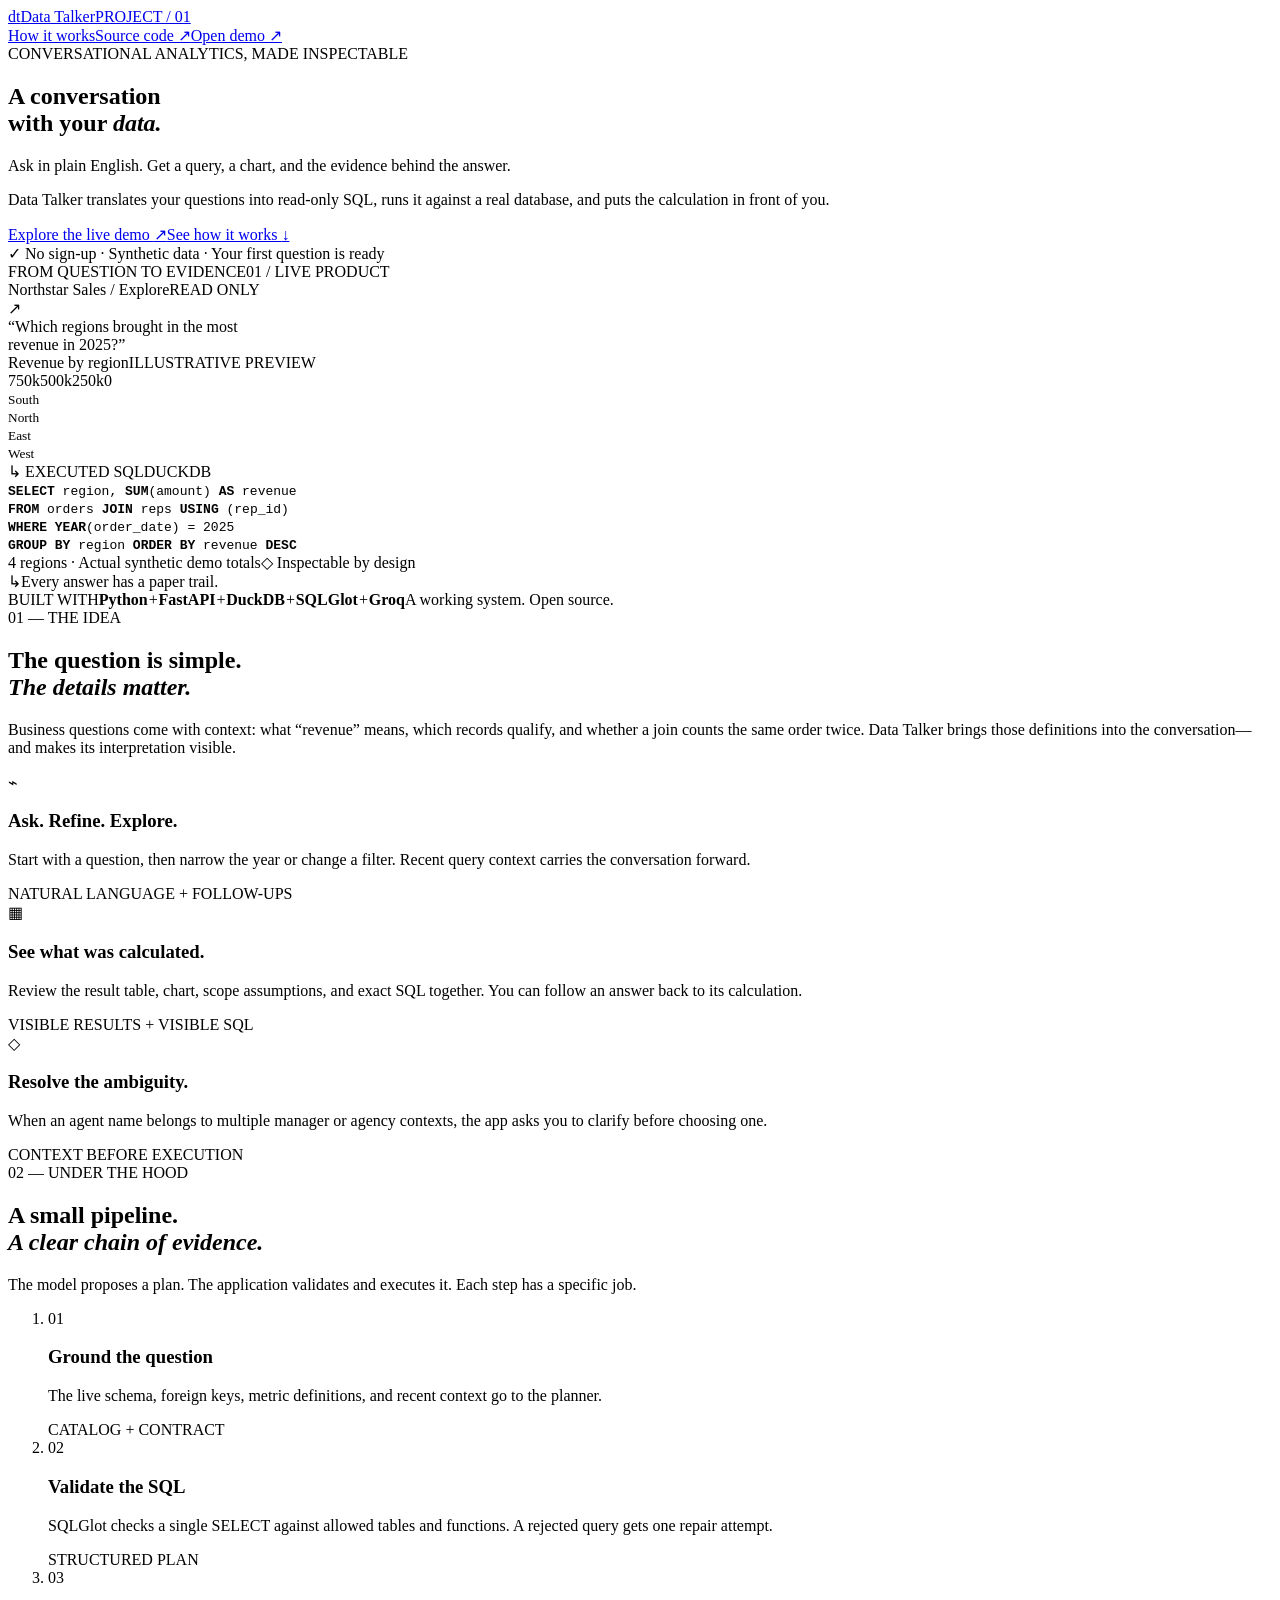
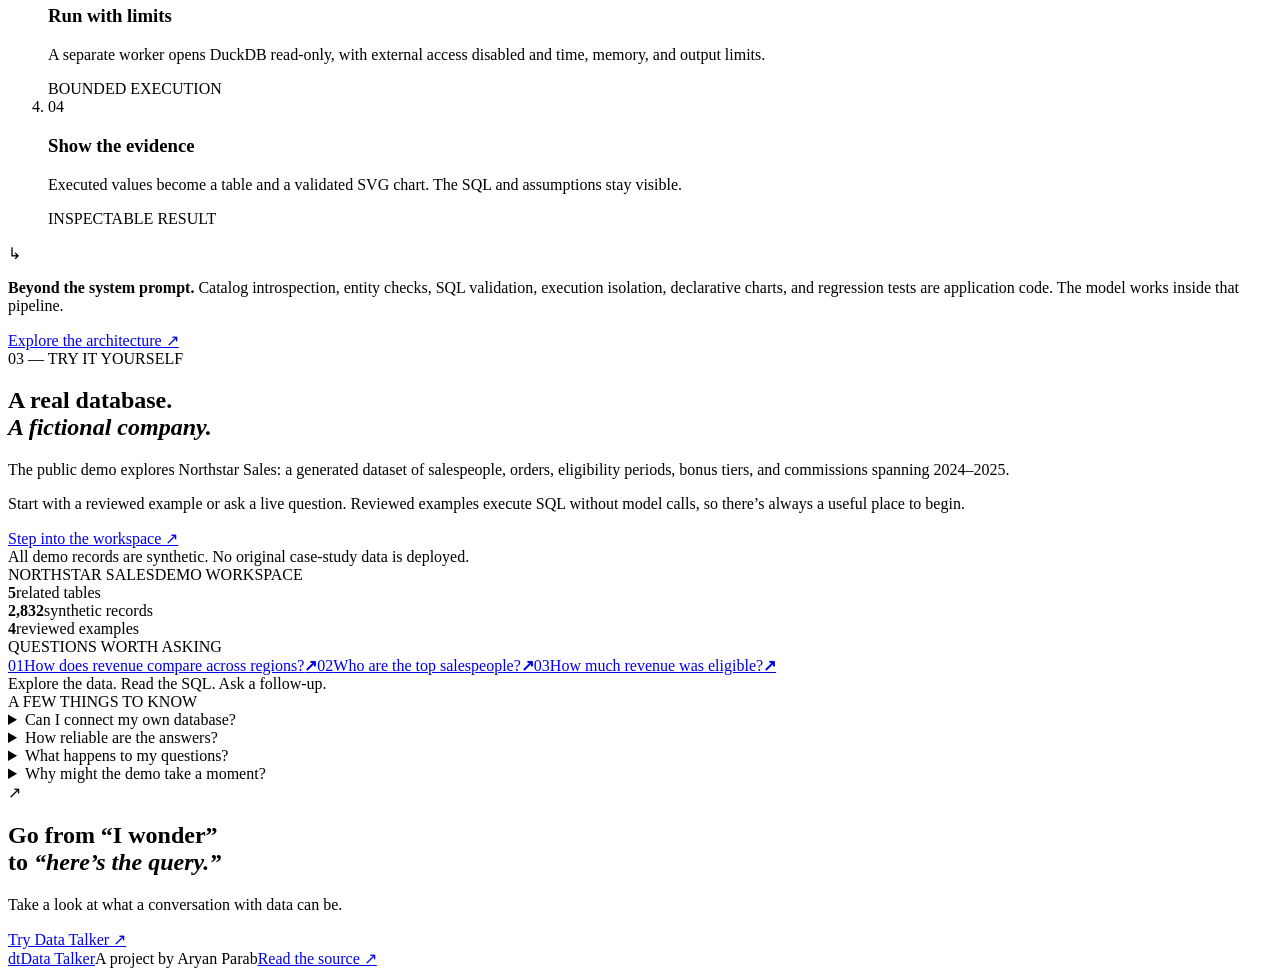
==== web/landing.html @ 9cbdc877 "Add project landing page and dedicated demo workspace route" ====
<!doctype html>
<html lang="en">
  <head>
    <meta charset="utf-8" />
    <meta name="viewport" content="width=device-width,initial-scale=1" />
    <title>Data Talker — A conversation with your data</title>
    <meta
      name="description"
      content="Data Talker turns plain-English questions into inspectable SQL, charts, and answers. Explore a working conversational analytics demo built with FastAPI, DuckDB, and Groq."
    />
    <meta name="theme-color" content="#f5f6ef" />
    <link rel="stylesheet" href="/assets/landing.css" />
  </head>
  <body>
    <header class="nav wrap">
      <a class="brand" href="/" aria-label="Data Talker home"
        ><span class="mark">dt</span>Data Talker<span class="project-tag"
          >PROJECT / 01</span
        ></a
      >
      <nav aria-label="Main navigation">
        <a href="#how-it-works">How it works</a
        ><a
          class="source-link"
          href="https://github.com/aryanparab/Data-Talker/tree/prod"
          target="_blank"
          rel="noopener"
          >Source code ↗</a
        ><a class="nav-cta" href="/app">Open demo <span>↗</span></a>
      </nav>
    </header>
    <main>
      <section class="hero wrap">
        <div class="hero-copy">
          <div class="eyebrow">
            <span class="status-dot"></span>CONVERSATIONAL ANALYTICS, MADE
            INSPECTABLE
          </div>
          <h1>A conversation<br />with your <em>data.</em></h1>
          <p class="hero-description">
            Ask in plain English. Get a query, a chart, and the evidence behind
            the answer.
          </p>
          <p class="hero-detail">
            Data Talker translates your questions into read-only SQL, runs it
            against a real database, and puts the calculation in front of you.
          </p>
          <div class="hero-actions">
            <a class="button primary" href="/app"
              >Explore the live demo <span>↗</span></a
            ><a class="text-link" href="#how-it-works"
              >See how it works <span>↓</span></a
            >
          </div>
          <div class="hero-note">
            <span class="tiny-check">✓</span> No sign-up · Synthetic data · Your
            first question is ready
          </div>
        </div>
        <div class="hero-visual">
          <div class="visual-label">
            <span>FROM QUESTION TO EVIDENCE</span><span>01 / LIVE PRODUCT</span>
          </div>
          <div class="product-window">
            <div class="window-bar">
              <div class="window-dots"><i></i><i></i><i></i></div>
              <span>Northstar Sales / Explore</span
              ><span class="connection"><i></i>READ ONLY</span>
            </div>
            <div class="preview-body">
              <div class="question-icon">↗</div>
              <div class="preview-question">
                “Which regions brought in the most<br />revenue in 2025?”
              </div>
              <div class="answer-header">
                <span>Revenue by region</span
                ><span class="pill">ILLUSTRATIVE PREVIEW</span>
              </div>
              <div
                class="bar-chart"
                role="img"
                aria-label="2025 revenue: South 756,399.24; North 723,352.77; East 696,499.18; West 679,564.05"
              >
                <div class="chart-grid">
                  <span>750k</span><span>500k</span><span>250k</span
                  ><span>0</span>
                </div>
                <div class="bars">
                  <div><span class="bar b1"></span><small>South</small></div>
                  <div><span class="bar b2"></span><small>North</small></div>
                  <div><span class="bar b3"></span><small>East</small></div>
                  <div><span class="bar b4"></span><small>West</small></div>
                </div>
              </div>
              <div class="sql-preview">
                <div><span>↳ EXECUTED SQL</span><span>DUCKDB</span></div>
                <code
                  ><b>SELECT</b> region, <b>SUM</b>(amount)
                  <b>AS</b> revenue<br /><b>FROM</b> orders <b>JOIN</b> reps
                  <b>USING</b> (rep_id)<br /><b>WHERE YEAR</b>(order_date) =
                  2025<br /><b>GROUP BY</b> region <b>ORDER BY</b> revenue
                  <b>DESC</b></code
                >
              </div>
              <div class="preview-foot">
                <span>4 regions · Actual synthetic demo totals</span
                ><span>◇ Inspectable by design</span>
              </div>
            </div>
          </div>
          <div class="floating-note">
            <span>↳</span>Every answer has a paper trail.
          </div>
        </div>
      </section>
      <div class="stack-strip">
        <div class="wrap">
          <span>BUILT WITH</span><strong>Python</strong><i>+</i
          ><strong>FastAPI</strong><i>+</i><strong>DuckDB</strong><i>+</i
          ><strong>SQLGlot</strong><i>+</i><strong>Groq</strong
          ><span class="stack-end">A working system. Open source.</span>
        </div>
      </div>
      <section class="overview wrap" id="about">
        <div class="section-marker">01 — THE IDEA</div>
        <div class="section-heading">
          <h2>The question is simple.<br /><em>The details matter.</em></h2>
          <p>
            Business questions come with context: what “revenue” means, which
            records qualify, and whether a join counts the same order twice.
            Data Talker brings those definitions into the conversation—and makes
            its interpretation visible.
          </p>
        </div>
        <div class="feature-grid">
          <article>
            <span class="feature-icon">⌁</span>
            <h3>Ask. Refine. Explore.</h3>
            <p>
              Start with a question, then narrow the year or change a filter.
              Recent query context carries the conversation forward.
            </p>
            <span class="feature-caption">NATURAL LANGUAGE + FOLLOW-UPS</span>
          </article>
          <article>
            <span class="feature-icon">▦</span>
            <h3>See what was calculated.</h3>
            <p>
              Review the result table, chart, scope assumptions, and exact SQL
              together. You can follow an answer back to its calculation.
            </p>
            <span class="feature-caption">VISIBLE RESULTS + VISIBLE SQL</span>
          </article>
          <article>
            <span class="feature-icon">◇</span>
            <h3>Resolve the ambiguity.</h3>
            <p>
              When an agent name belongs to multiple manager or agency contexts,
              the app asks you to clarify before choosing one.
            </p>
            <span class="feature-caption">CONTEXT BEFORE EXECUTION</span>
          </article>
        </div>
      </section>
      <section class="process-section" id="how-it-works">
        <div class="wrap">
          <div class="section-marker">02 — UNDER THE HOOD</div>
          <div class="section-heading">
            <h2>A small pipeline.<br /><em>A clear chain of evidence.</em></h2>
            <p>
              The model proposes a plan. The application validates and executes
              it. Each step has a specific job.
            </p>
          </div>
          <ol class="pipeline">
            <li>
              <span class="step-number">01</span>
              <h3>Ground the question</h3>
              <p>
                The live schema, foreign keys, metric definitions, and recent
                context go to the planner.
              </p>
              <span class="step-tag">CATALOG + CONTRACT</span>
            </li>
            <li>
              <span class="step-number">02</span>
              <h3>Validate the SQL</h3>
              <p>
                SQLGlot checks a single SELECT against allowed tables and
                functions. A rejected query gets one repair attempt.
              </p>
              <span class="step-tag">STRUCTURED PLAN</span>
            </li>
            <li>
              <span class="step-number">03</span>
              <h3>Run with limits</h3>
              <p>
                A separate worker opens DuckDB read-only, with external access
                disabled and time, memory, and output limits.
              </p>
              <span class="step-tag">BOUNDED EXECUTION</span>
            </li>
            <li>
              <span class="step-number">04</span>
              <h3>Show the evidence</h3>
              <p>
                Executed values become a table and a validated SVG chart. The
                SQL and assumptions stay visible.
              </p>
              <span class="step-tag">INSPECTABLE RESULT</span>
            </li>
          </ol>
          <div class="engineering-note">
            <span>↳</span>
            <p>
              <strong>Beyond the system prompt.</strong> Catalog introspection,
              entity checks, SQL validation, execution isolation, declarative
              charts, and regression tests are application code. The model works
              inside that pipeline.
            </p>
            <a
              href="https://github.com/aryanparab/Data-Talker/tree/prod"
              target="_blank"
              rel="noopener"
              >Explore the architecture ↗</a
            >
          </div>
        </div>
      </section>
      <section class="demo-section wrap" id="demo">
        <div class="demo-copy">
          <div class="section-marker">03 — TRY IT YOURSELF</div>
          <h2>A real database.<br /><em>A fictional company.</em></h2>
          <p>
            The public demo explores Northstar Sales: a generated dataset of
            salespeople, orders, eligibility periods, bonus tiers, and
            commissions spanning 2024–2025.
          </p>
          <p>
            Start with a reviewed example or ask a live question. Reviewed
            examples execute SQL without model calls, so there’s always a useful
            place to begin.
          </p>
          <a class="button primary" href="/app"
            >Step into the workspace <span>↗</span></a
          >
          <div class="data-note">
            All demo records are synthetic. No original case-study data is
            deployed.
          </div>
        </div>
        <div class="demo-board">
          <div class="board-title">
            <span class="status-dot"></span>NORTHSTAR SALES<span
              >DEMO WORKSPACE</span
            >
          </div>
          <div class="demo-stats">
            <div><strong>5</strong><span>related tables</span></div>
            <div><strong>2,832</strong><span>synthetic records</span></div>
            <div><strong>4</strong><span>reviewed examples</span></div>
          </div>
          <div class="suggested-label">QUESTIONS WORTH ASKING</div>
          <a class="question-card" href="/app"
            ><span>01</span>How does revenue compare across regions?<b>↗</b></a
          ><a class="question-card" href="/app"
            ><span>02</span>Who are the top salespeople?<b>↗</b></a
          ><a class="question-card" href="/app"
            ><span>03</span>How much revenue was eligible?<b>↗</b></a
          >
          <div class="board-foot">
            Explore the data. Read the SQL. Ask a follow-up.
          </div>
        </div>
      </section>
      <section class="faq wrap">
        <div class="section-marker">A FEW THINGS TO KNOW</div>
        <details>
          <summary>Can I connect my own database?</summary>
          <p>
            The public demo uses the preloaded synthetic dataset. It does not
            accept uploads or arbitrary database connections. The source
            separates catalog discovery, business definitions, and query
            execution so you can inspect how the system is built.
          </p>
        </details>
        <details>
          <summary>How reliable are the answers?</summary>
          <p>
            The app validates SQL structure and shows executed results, but AI
            can still choose the wrong calculation. Review the SQL and
            assumptions. The project includes offline safety and correctness
            tests plus an opt-in live regression evaluator; these are a small
            regression set, not a guarantee of general accuracy.
          </p>
        </details>
        <details>
          <summary>What happens to my questions?</summary>
          <p>
            Live questions, recent query context, and the synthetic catalog are
            sent to Groq. Recent question/SQL pairs stay in browser session
            storage until cleared or the session ends. Avoid entering sensitive
            information into this public demo.
          </p>
        </details>
        <details>
          <summary>Why might the demo take a moment?</summary>
          <p>
            The app runs on Render’s free tier and can sleep when idle. The
            first request may take longer to wake it up. Live questions also
            have request and model-call allowances; reviewed examples do not use
            model calls.
          </p>
        </details>
      </section>
      <section class="closing wrap">
        <span class="closing-symbol">↗</span>
        <div>
          <h2>Go from “I wonder”<br />to <em>“here’s the query.”</em></h2>
          <p>Take a look at what a conversation with data can be.</p>
        </div>
        <a class="button primary" href="/app"
          >Try Data Talker <span>↗</span></a
        >
      </section>
    </main>
    <footer class="wrap">
      <a class="brand" href="/"><span class="mark">dt</span>Data Talker</a
      ><span>A project by Aryan Parab</span
      ><a
        href="https://github.com/aryanparab/Data-Talker/tree/prod"
        target="_blank"
        rel="noopener"
        >Read the source ↗</a
      >
    </footer>
  </body>
</html>
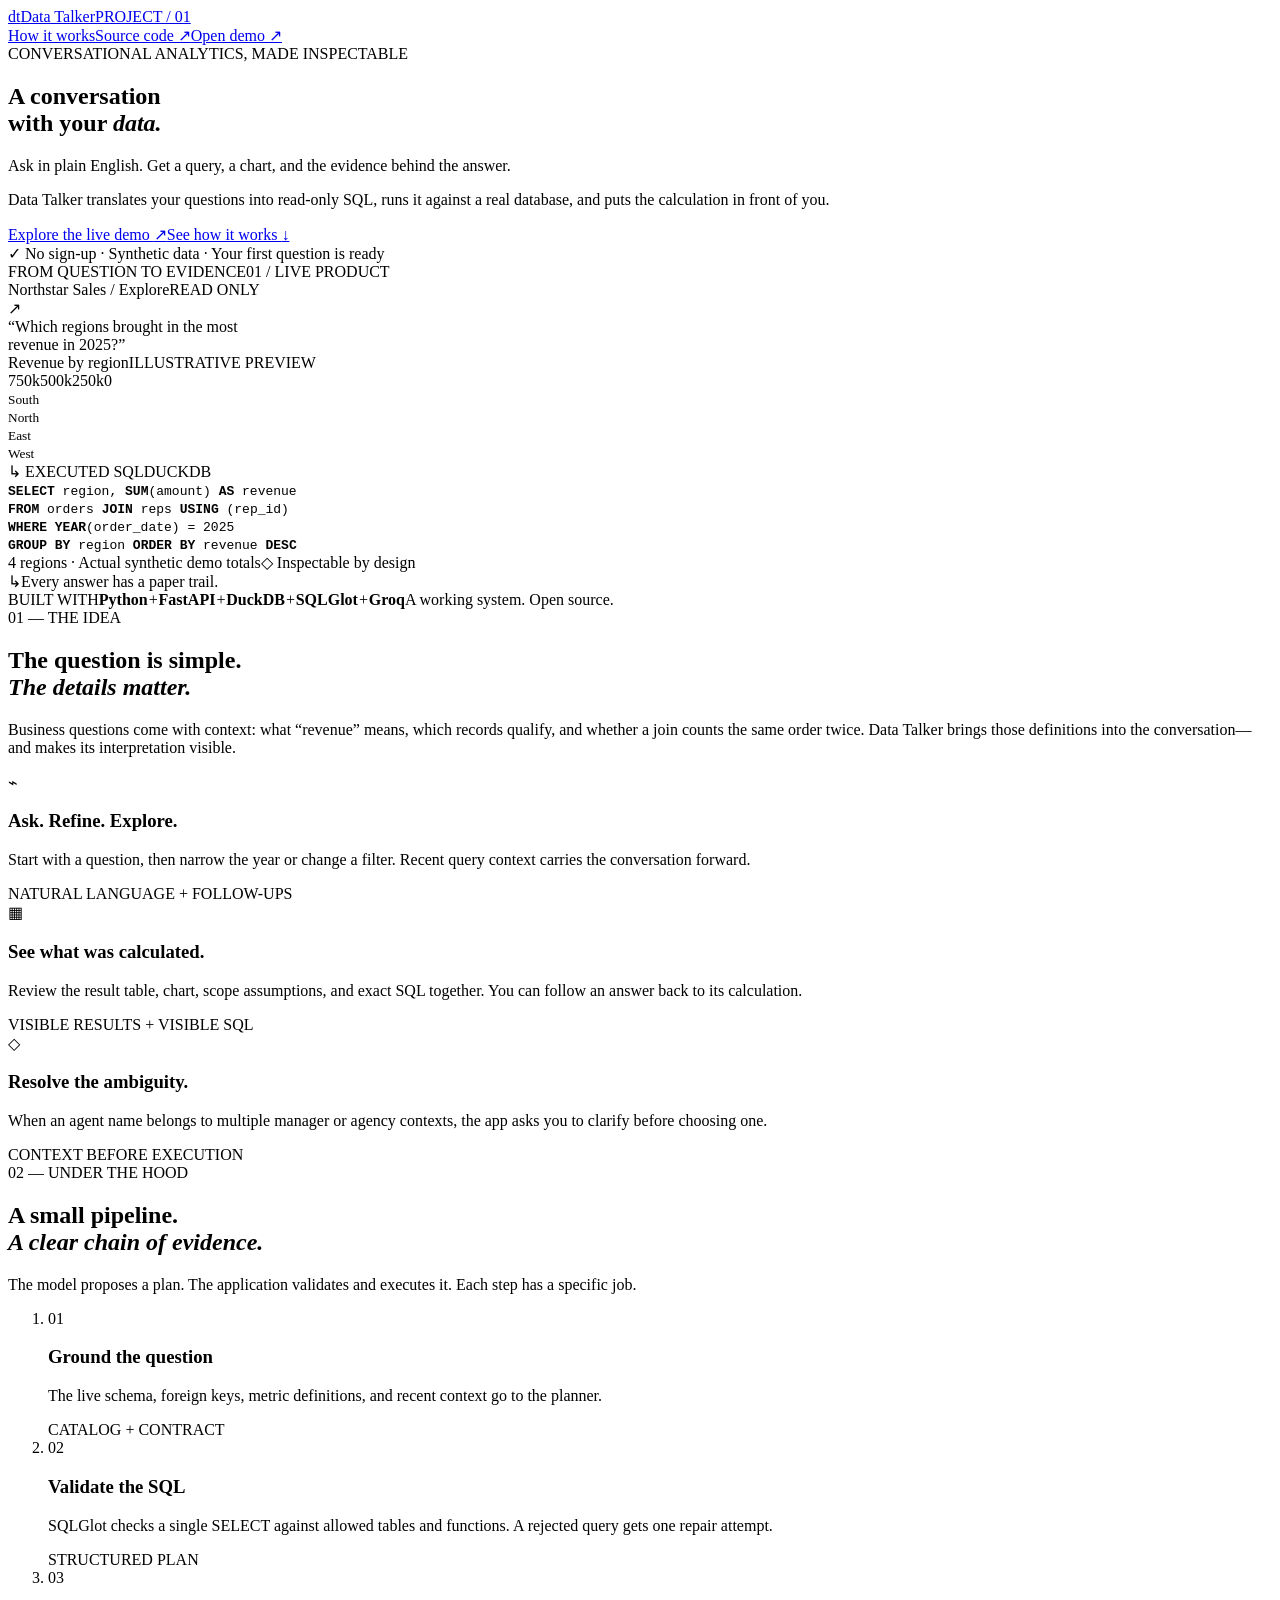
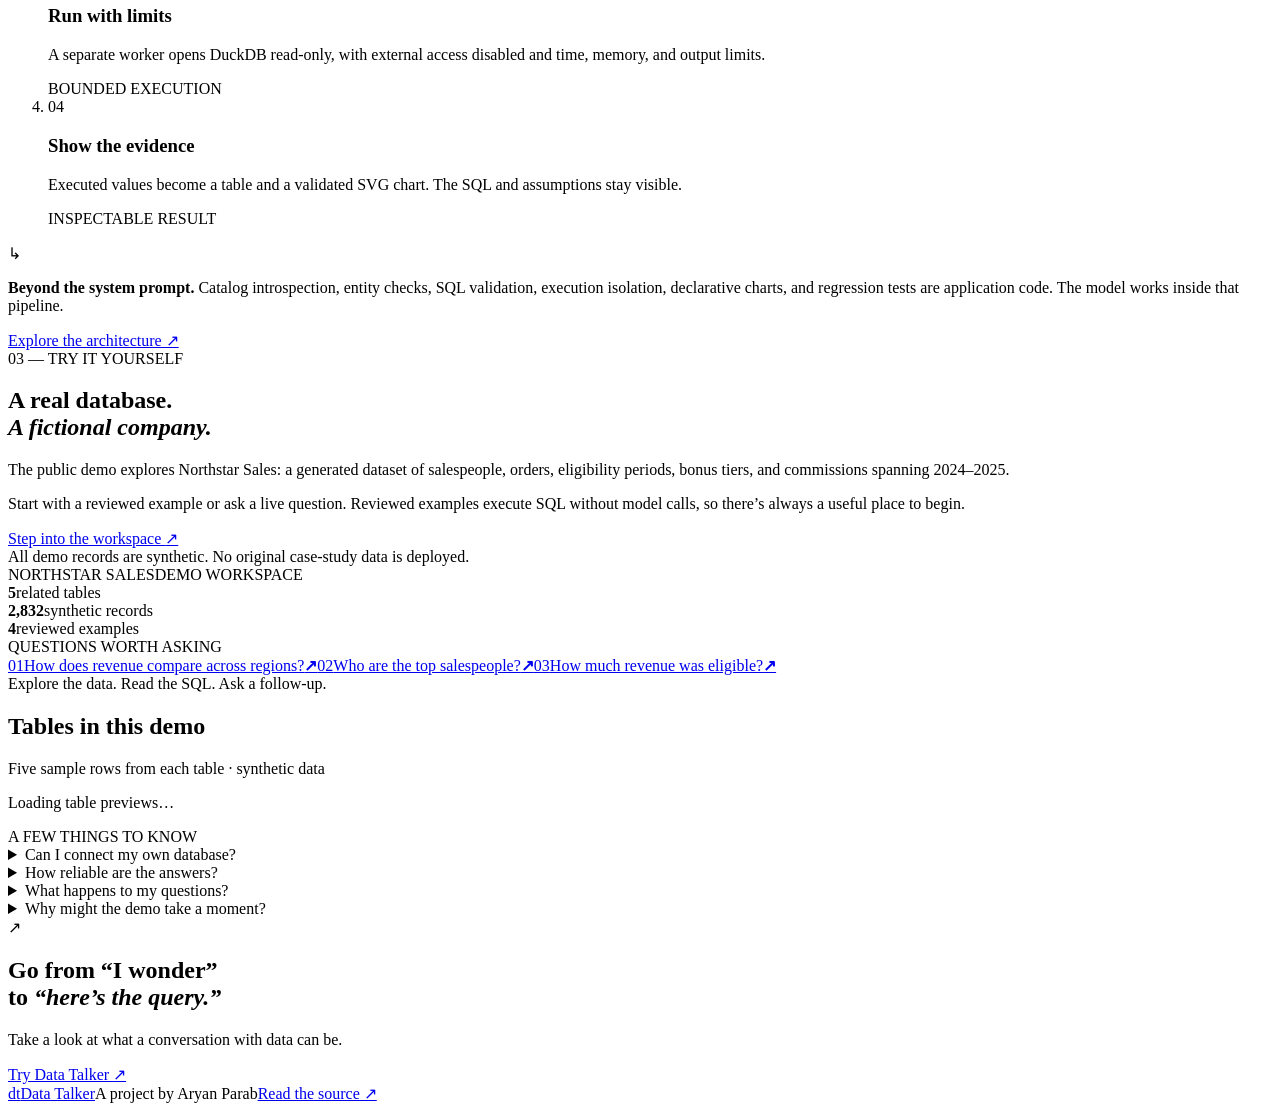
==== commit f4d9712e: "Add real table previews and shorten workspace introduction" ====
--- a/web/landing.html
+++ b/web/landing.html
@@ -9,7 +9,9 @@
       content="Data Talker turns plain-English questions into inspectable SQL, charts, and answers. Explore a working conversational analytics demo built with FastAPI, DuckDB, and Groq."
     />
     <meta name="theme-color" content="#f5f6ef" />
-    <link rel="stylesheet" href="/assets/landing.css" />
+    <link rel="stylesheet" href="/assets/landing.css?v=2" />
+    <link rel="stylesheet" href="/assets/previews.css" />
+    <script src="/assets/previews.js" defer></script>
   </head>
   <body>
     <header class="nav wrap">
@@ -273,6 +275,19 @@
           </div>
         </div>
       </section>
+      <section
+        class="data-preview-section"
+        id="data-preview"
+        aria-labelledby="preview-heading"
+      >
+        <div class="preview-section-head">
+          <h2 id="preview-heading">Tables in this demo</h2>
+          <p>Five sample rows from each table · synthetic data</p>
+        </div>
+        <div id="dataset-previews" aria-live="polite">
+          <p class="preview-loading">Loading table previews…</p>
+        </div>
+      </section>
       <section class="faq wrap">
         <div class="section-marker">A FEW THINGS TO KNOW</div>
         <details>
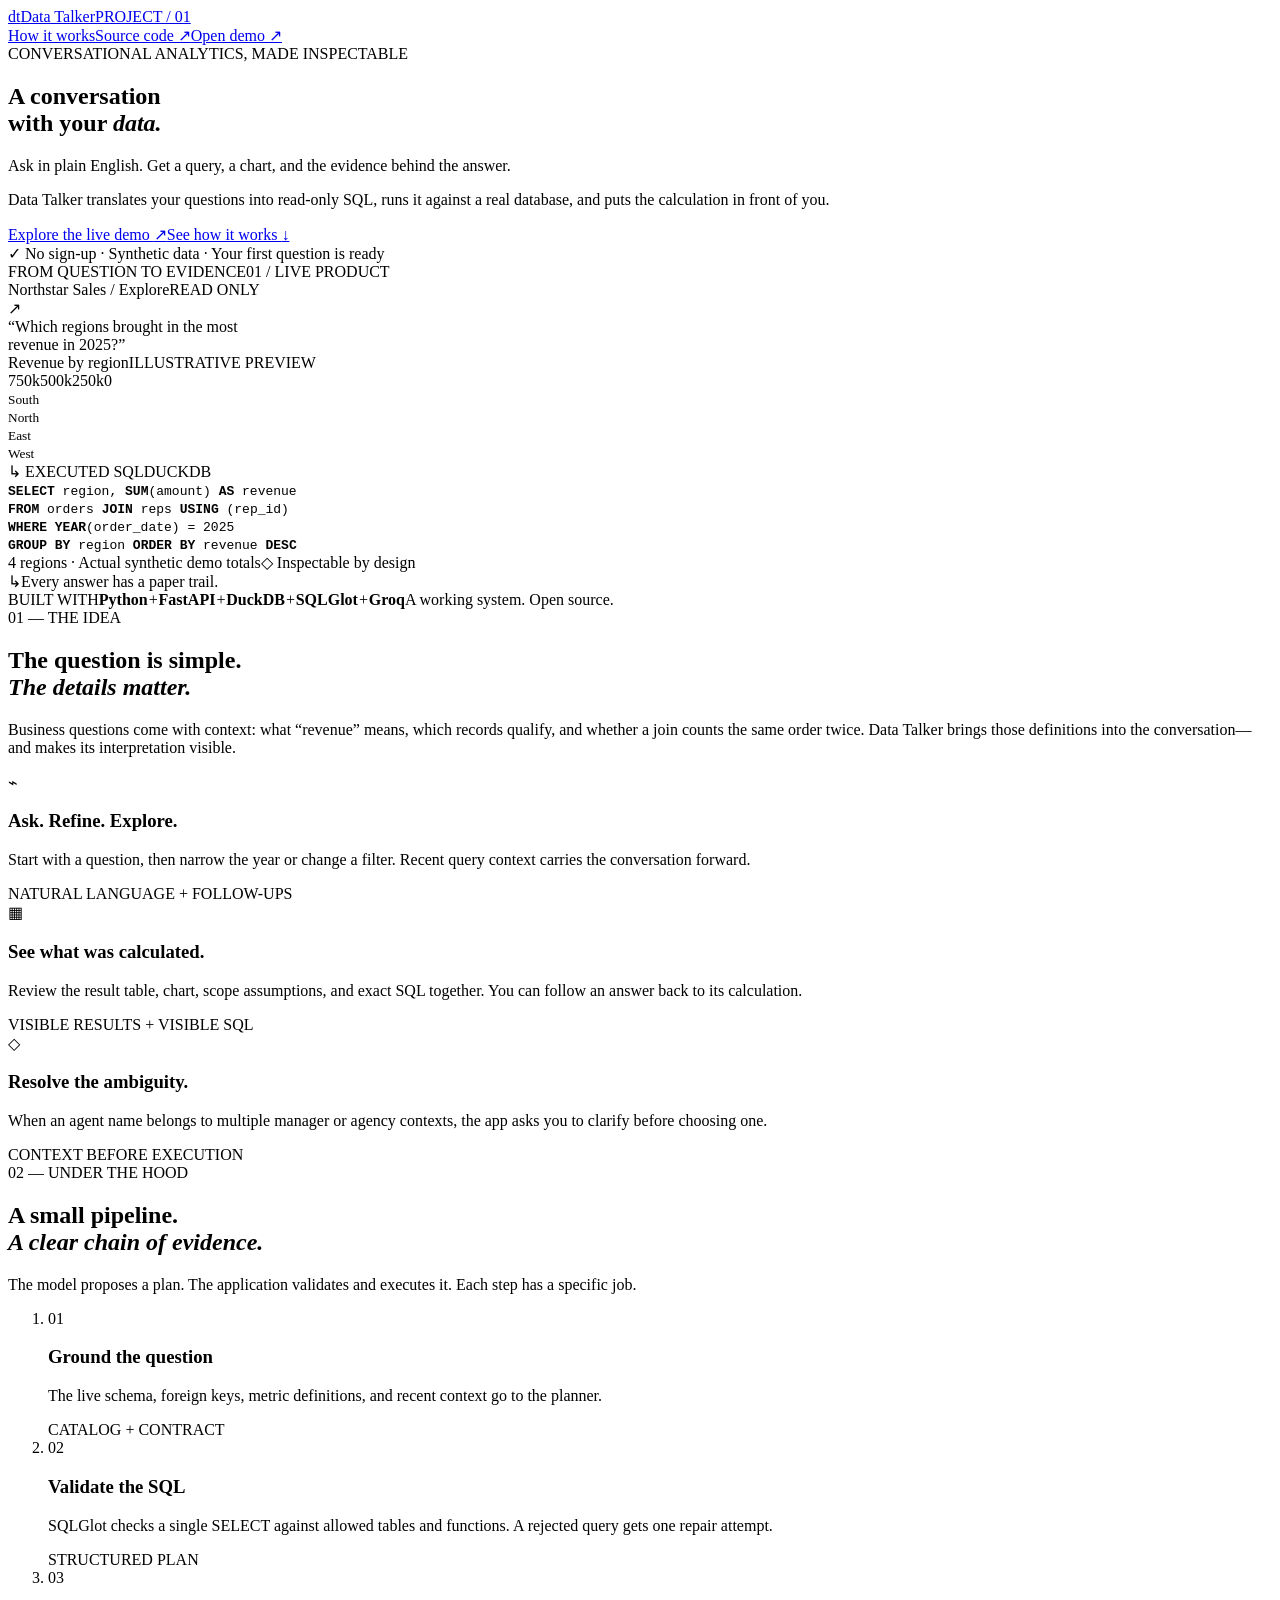
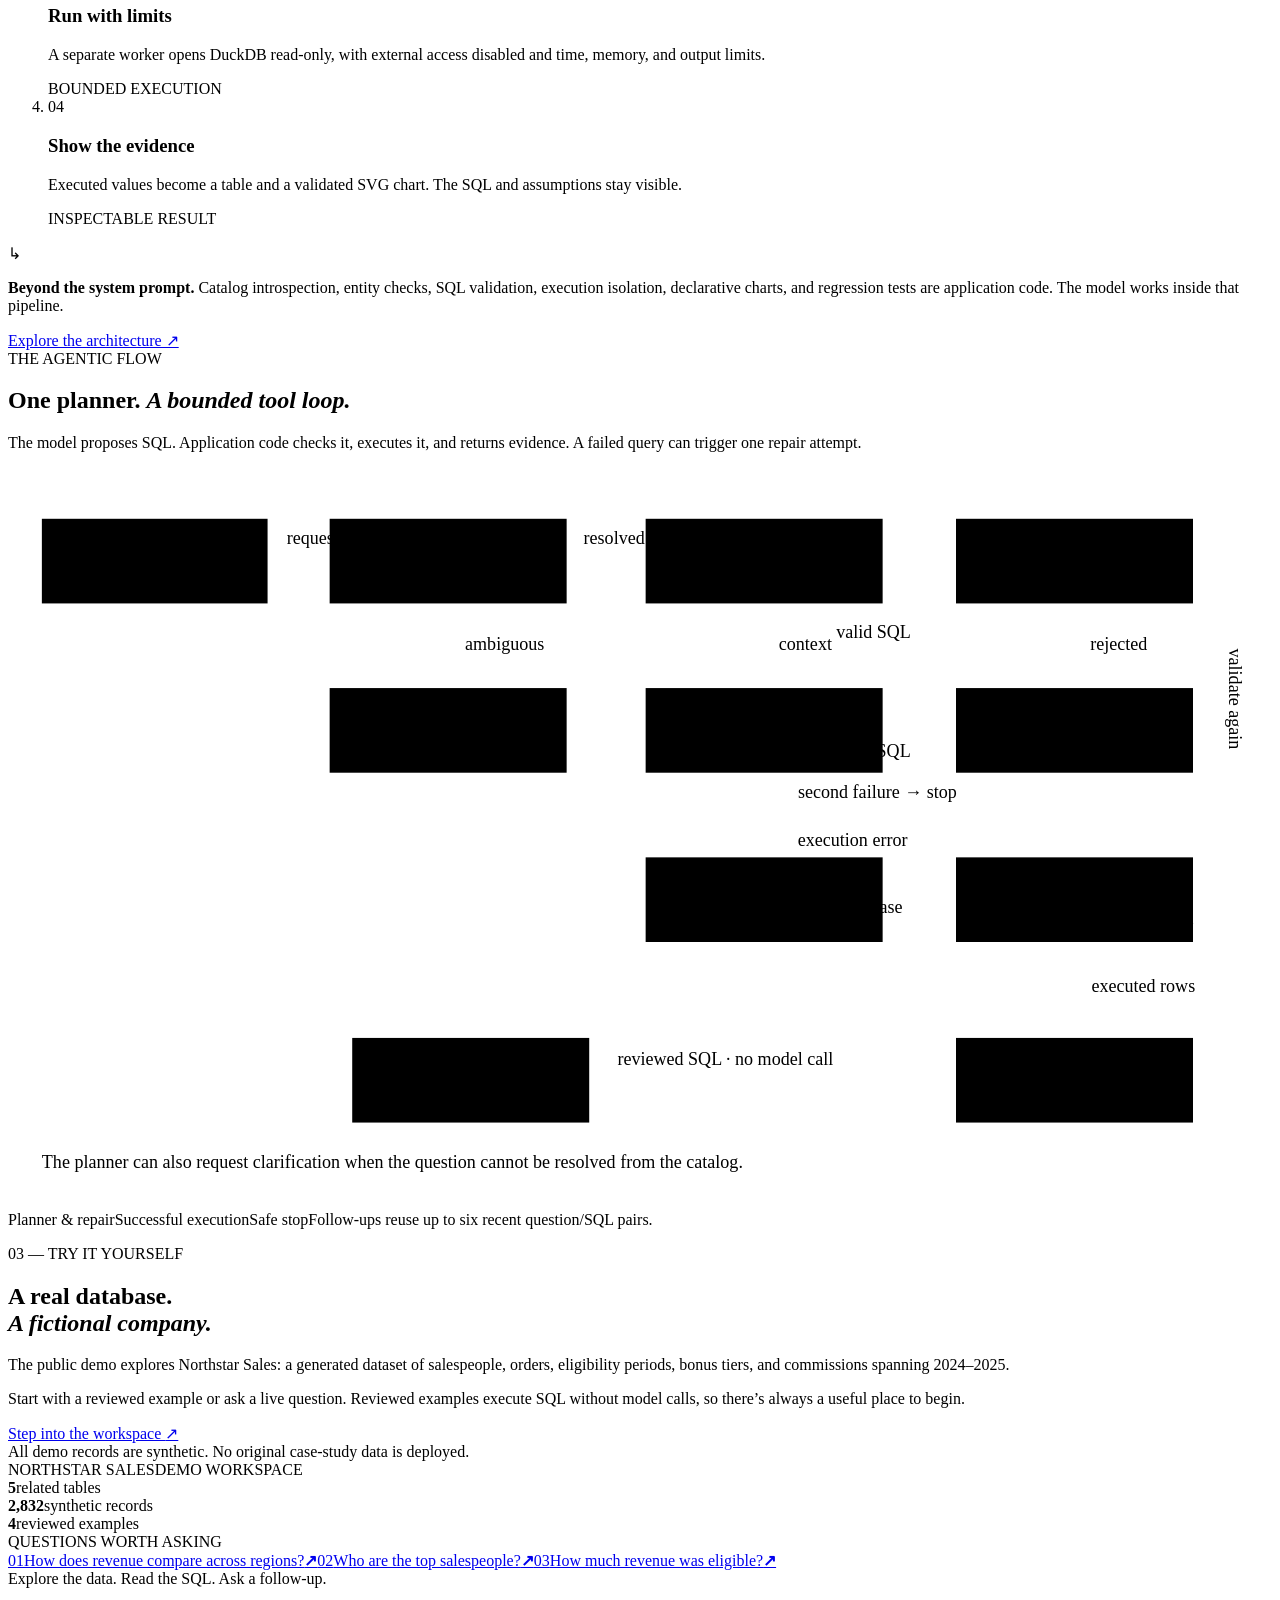
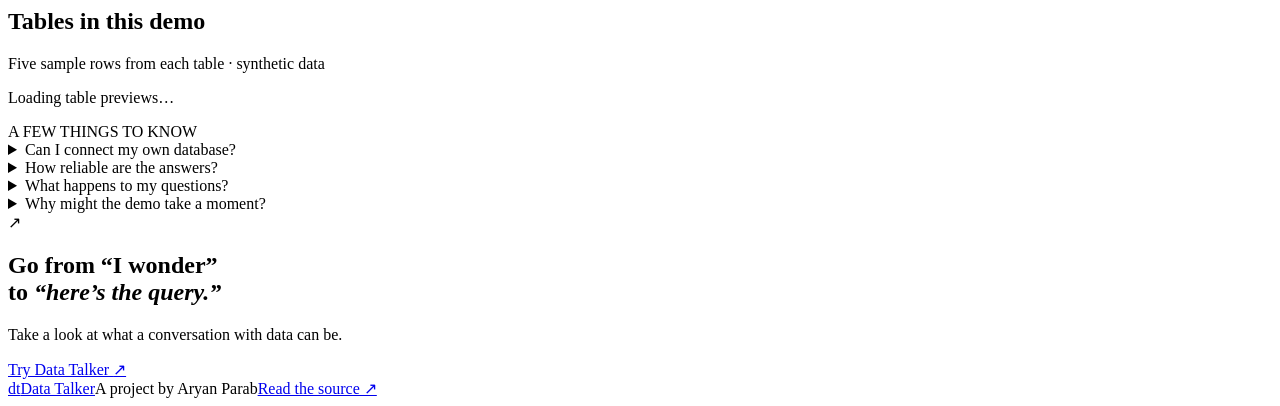
==== commit 2a8cd8d2: "Document agent workflow with visual flowchart and repair paths" ====
--- a/web/landing.html
+++ b/web/landing.html
@@ -9,7 +9,7 @@
       content="Data Talker turns plain-English questions into inspectable SQL, charts, and answers. Explore a working conversational analytics demo built with FastAPI, DuckDB, and Groq."
     />
     <meta name="theme-color" content="#f5f6ef" />
-    <link rel="stylesheet" href="/assets/landing.css?v=2" />
+    <link rel="stylesheet" href="/assets/landing.css?v=4" />
     <link rel="stylesheet" href="/assets/previews.css" />
     <script src="/assets/previews.js" defer></script>
   </head>
@@ -229,6 +229,179 @@
           </div>
         </div>
       </section>
+      <section
+        class="agent-flow wrap"
+        id="agent-flow"
+        aria-labelledby="agent-flow-title"
+      >
+        <div class="section-marker">THE AGENTIC FLOW</div>
+        <h2 id="agent-flow-title">
+          One planner. <em>A bounded tool loop.</em>
+        </h2>
+        <p class="flow-intro">
+          The model proposes SQL. Application code checks it, executes it, and
+          returns evidence. A failed query can trigger one repair attempt.
+        </p>
+        <div
+          class="flow-scroll"
+          tabindex="0"
+          role="region"
+          aria-label="Agent flowchart; scroll horizontally on small screens"
+        >
+          <svg
+            viewBox="0 0 1120 640"
+            role="img"
+            aria-labelledby="flow-title flow-description"
+            xmlns="http://www.w3.org/2000/svg"
+          >
+            <title id="flow-title">Data Talker agent workflow</title>
+            <desc id="flow-description">
+              A question passes request limits and an entity ambiguity check.
+              Ambiguous requests return to the user for clarification. The Groq
+              planner receives the live schema, business definitions, and recent
+              question and SQL context. SQLGlot and a follow-up check validate
+              the proposed query. Valid SQL runs in a separate read-only DuckDB
+              worker. A rejected query or execution error allows one planner
+              repair, followed by validation again. A second failure stops
+              safely. Results show a table, validated chart, SQL, and
+              assumptions. Reviewed examples skip the planner but use the same
+              validation and execution path.
+            </desc>
+            <defs>
+              <marker
+                id="flow-arrow"
+                viewBox="0 0 10 10"
+                refX="9"
+                refY="5"
+                markerWidth="6"
+                markerHeight="6"
+                orient="auto-start-reverse"
+              >
+                <path d="M0 0L10 5L0 10Z" fill="context-stroke" />
+              </marker>
+            </defs>
+            <g class="flow-edges" fill="none" marker-end="url(#flow-arrow)">
+              <path d="M230 82H285" />
+              <path d="M495 82H565" />
+              <path d="M775 82H840" />
+              <path class="flow-purple" d="M390 120V195" />
+              <path class="flow-purple flow-dashed" d="M285 232H130V120" />
+              <path class="flow-purple" d="M670 195V120" />
+              <path class="flow-green" d="M840 82H815V382H840" />
+              <path class="flow-purple" d="M945 120V195" />
+              <path
+                class="flow-purple flow-dashed"
+                d="M1050 232H1070V82H1050"
+              />
+              <path class="flow-red" d="M945 270V300H670V345" />
+              <path class="flow-purple flow-dashed" d="M945 345V325H820V232H840" />
+              <path class="flow-green" d="M945 420V505" />
+              <path d="M515 542H790V82H840" />
+            </g>
+            <g class="flow-labels">
+              <text x="247" y="67">request</text>
+              <text x="510" y="67">resolved</text>
+              <text x="405" y="161">ambiguous</text>
+              <text x="683" y="161">context</text>
+              <text x="800" y="151" text-anchor="end" class="flow-valid-text">
+                valid SQL
+              </text>
+              <text x="959" y="161">rejected</text>
+              <text x="1082" y="160" transform="rotate(90 1082 160)">
+                validate again
+              </text>
+              <text x="700" y="292" class="flow-stop-text">
+                second failure → stop
+              </text>
+              <text x="797" y="335" text-anchor="end">execution error</text>
+              <text x="960" y="464" class="flow-valid-text">executed rows</text>
+              <text x="540" y="529">reviewed SQL · no model call</text>
+            </g>
+            <g class="flow-node">
+              <rect x="30" y="45" width="200" height="75" />
+              <text x="48" y="72" class="flow-node-title">Your question</text>
+              <text x="48" y="94">Plain English or a follow-up</text>
+            </g>
+            <g class="flow-node">
+              <rect x="285" y="45" width="210" height="75" />
+              <text x="303" y="72" class="flow-node-title">
+                Preflight checks
+              </text>
+              <text x="303" y="94">Limits + entity ambiguity</text>
+            </g>
+            <g class="flow-node flow-model">
+              <rect x="565" y="45" width="210" height="75" />
+              <text x="583" y="72" class="flow-node-title">Groq planner</text>
+              <text x="583" y="94">SQL + chart specification</text>
+            </g>
+            <g class="flow-node">
+              <rect x="840" y="45" width="210" height="75" />
+              <text x="858" y="72" class="flow-node-title">
+                Validate the plan
+              </text>
+              <text x="858" y="94">SQLGlot + follow-up guard</text>
+            </g>
+            <g class="flow-node">
+              <rect x="285" y="195" width="210" height="75" />
+              <text x="303" y="222" class="flow-node-title">
+                Ask for clarification
+              </text>
+              <text x="303" y="244">User supplies missing context</text>
+            </g>
+            <g class="flow-node flow-context">
+              <rect x="565" y="195" width="210" height="75" />
+              <text x="583" y="222" class="flow-node-title">
+                Grounding context
+              </text>
+              <text x="583" y="241">Schema + metric definitions</text>
+              <text x="583" y="256">Recent questions + executed SQL</text>
+            </g>
+            <g class="flow-node flow-model">
+              <rect x="840" y="195" width="210" height="75" />
+              <text x="858" y="222" class="flow-node-title">
+                Planner repair
+              </text>
+              <text x="858" y="244">Query + error · one retry only</text>
+            </g>
+            <g class="flow-node flow-stop">
+              <rect x="565" y="345" width="210" height="75" />
+              <text x="583" y="372" class="flow-node-title">Stop safely</text>
+              <text x="583" y="394">Explain failure; invite a rephrase</text>
+            </g>
+            <g class="flow-node">
+              <rect x="840" y="345" width="210" height="75" />
+              <text x="858" y="372" class="flow-node-title">DuckDB worker</text>
+              <text x="858" y="391">Separate process · read-only</text>
+              <text x="858" y="406">Time, memory + output limits</text>
+            </g>
+            <g class="flow-node">
+              <rect x="305" y="505" width="210" height="75" />
+              <text x="323" y="532" class="flow-node-title">
+                Verified example
+              </text>
+              <text x="323" y="554">A reviewed query you select</text>
+            </g>
+            <g class="flow-node flow-result">
+              <rect x="840" y="505" width="210" height="75" />
+              <text x="858" y="532" class="flow-node-title">
+                Inspectable result
+              </text>
+              <text x="858" y="551">Table + validated SVG chart</text>
+              <text x="858" y="566">Executed SQL + assumptions</text>
+            </g>
+            <text x="30" y="620" class="flow-footer">
+              The planner can also request clarification when the question
+              cannot be resolved from the catalog.
+            </text>
+          </svg>
+        </div>
+        <p class="flow-caption">
+          <span class="flow-key purple-key">Planner &amp; repair</span
+          ><span class="flow-key green-key">Successful execution</span
+          ><span class="flow-key red-key">Safe stop</span
+          ><span>Follow-ups reuse up to six recent question/SQL pairs.</span>
+        </p>
+      </section>
       <section class="demo-section wrap" id="demo">
         <div class="demo-copy">
           <div class="section-marker">03 — TRY IT YOURSELF</div>
